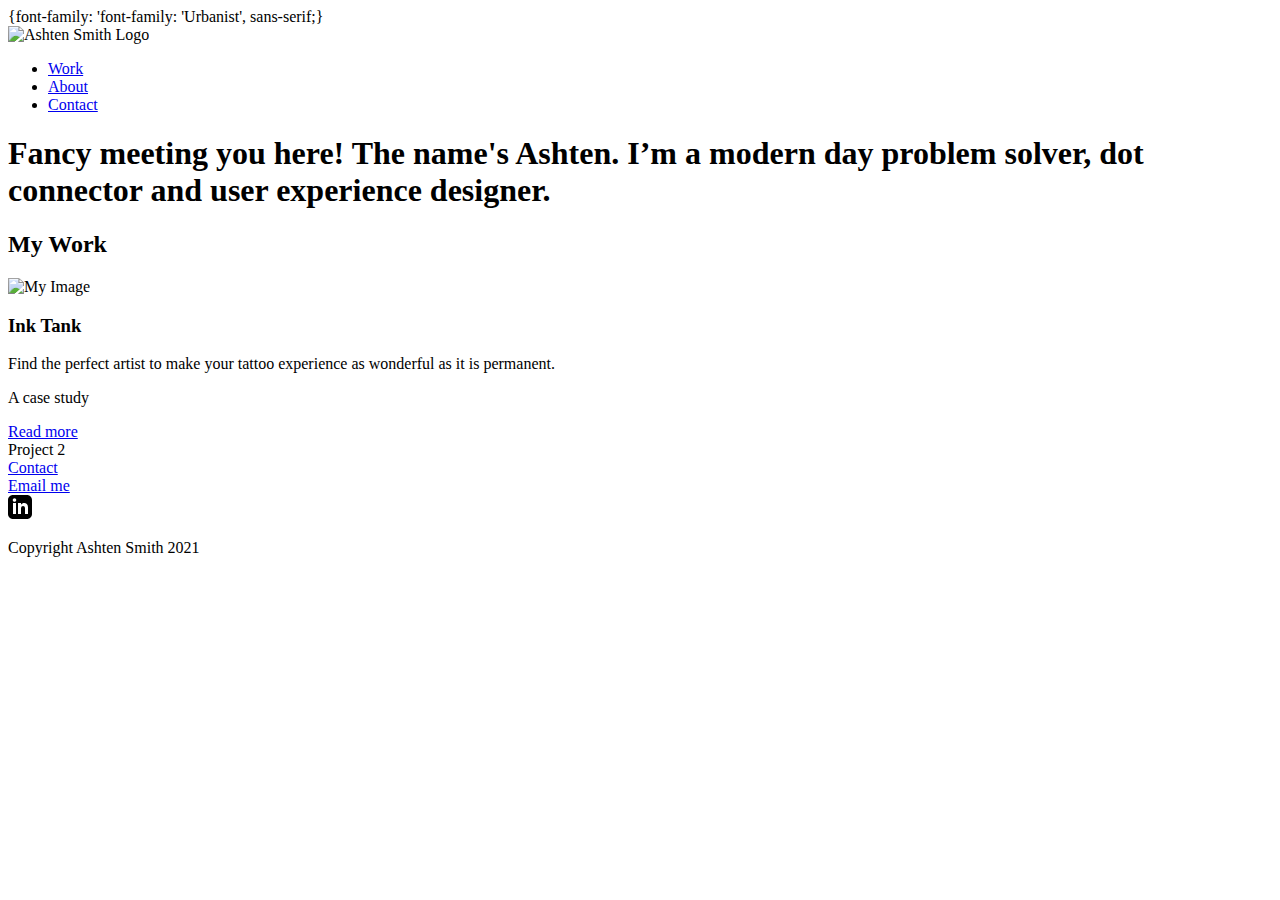
==== untitled folder/1_2/index.html @ 7c526ba3 "deleted files" ====
<!DOCTYPE html>
<html lang="en" dir="ltr">

<head>
  <link rel="preconnect" href="https://fonts.googleapis.com">
<link rel="preconnect" href="https://fonts.gstatic.com" crossorigin>
<link href="https://fonts.googleapis.com/css2?family=Urbanist:wght@100&display=swap" rel="stylesheet">
  <link rel="stylesheet" type="text/css" href="https://cdnjs.cloudflare.com/ajax/libs/normalize/8.0.0/normalize.min.css">
    <link rel="stylesheet" type="text/css" href="css/style.css">

  <meta charset="utf-8">
  <meta name="author" content="Ashten Smith">
  <meta name="description" content="Portfolio Site of Ashten Smith, UX Designer">

  <title>Ashten Smith UX Designer Remote</title>
</head>

<body> {font-family: 'font-family: 'Urbanist', sans-serif;}
  <header>
    <div><img src="img/ashtenlogo.png" alt="Ashten Smith Logo">
      <nav>
        <ul>
        <li><a href="index.html">Work</a></li>
        <li><a href="about.html"target="_self">About</a></li>
        <li><a href="#">Contact</a></li>
        </ul>
      </nav>

    </div>
  </header>
  <main>
    <div>
      <div>
        <h1>Fancy meeting you here! The name's Ashten. <span>I’m a
            modern day problem solver, dot connector and user
            experience designer.</span></h1>
      </div>
    </div>
    <div>
      <div>
        <h2>My Work</h2><div>
            <div>
              <picture>
                <source srcset="img/inktank1.png" media="(max-width:767px)">
                <img src="img/inktank2.png" alt="My Image">
              </picture>
            </div>

          </div>
          <h3>Ink Tank</h3>
          <p>Find the perfect artist to make your
            tattoo experience as wonderful as it is
            permanent.</p>
          <p>A case study</p><a href="utility_management.html">Read more</a>
      </div>
    </div>
    <div>
      <div>Project 2</div>
    </div>
  </main>
  <footer id="contact">
    <a href="#contact">Contact</a>
    <div><a href="mailto:ashtensmith472@gmail.com">Email me</a>

    </div>
    <div>
      <!--Social Media Layout and Placeholders-->
      <a href="https://www.linkedin.com/in/ashten-smith-ba4648173/" target="_blank">
      <svg xmlns="http://www.w3.org/2000/svg" width="24" height="24" viewBox="0 0 24 24"><path d="M19 0h-14c-2.761 0-5 2.239-5 5v14c0 2.761 2.239 5 5 5h14c2.762 0 5-2.239 5-5v-14c0-2.761-2.238-5-5-5zm-11 19h-3v-11h3v11zm-1.5-12.268c-.966 0-1.75-.79-1.75-1.764s.784-1.764 1.75-1.764 1.75.79 1.75 1.764-.783 1.764-1.75 1.764zm13.5 12.268h-3v-5.604c0-3.368-4-3.113-4 0v5.604h-3v-11h3v1.765c1.396-2.586 7-2.777 7 2.476v6.759z"/></svg>
      </a>


      <div>
        <p>Copyright Ashten Smith 2021</p>
      </div>
  </footer>
</body>

</html>
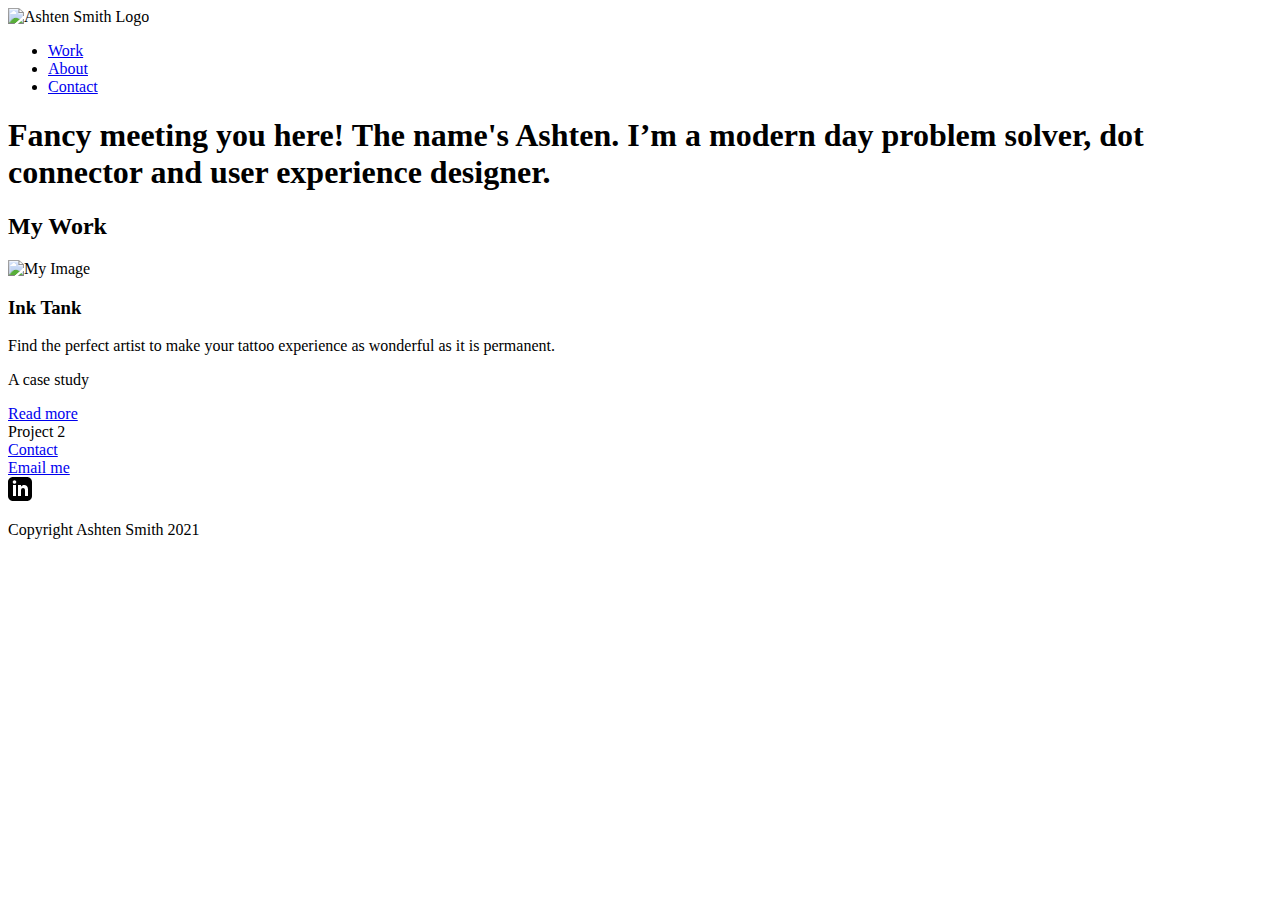
==== commit 696f1fd7: "Change index.html" ====
--- a/untitled folder/1_2/index.html
+++ b/untitled folder/1_2/index.html
@@ -2,20 +2,23 @@
 <html lang="en" dir="ltr">
 
 <head>
-  <link rel="preconnect" href="https://fonts.googleapis.com">
-<link rel="preconnect" href="https://fonts.gstatic.com" crossorigin>
-<link href="https://fonts.googleapis.com/css2?family=Urbanist:wght@100&display=swap" rel="stylesheet">
-  <link rel="stylesheet" type="text/css" href="https://cdnjs.cloudflare.com/ajax/libs/normalize/8.0.0/normalize.min.css">
-    <link rel="stylesheet" type="text/css" href="css/style.css">
-
   <meta charset="utf-8">
   <meta name="author" content="Ashten Smith">
   <meta name="description" content="Portfolio Site of Ashten Smith, UX Designer">
+  <link rel="stylesheet" type="text/css" href="https://cdnjs.cloudflare.com/ajax/libs/normalize/8.0.0/normalize.min.css">
+  <link rel="stylesheet" type="text/css" href="css/style.css">
+  <meta name="viewport" content="width=device-width, initial-scale=1">
+  <link rel="preconnect" href="https://fonts.googleapis.com">
+  <link rel="preconnect" href="https://fonts.gstatic.com" crossorigin>
+  <link href="https://fonts.googleapis.com/css2?family=Open+Sans:wght@300&display=swap" rel="stylesheet">
 
   <title>Ashten Smith UX Designer Remote</title>
 </head>
 
-<body> {font-family: 'font-family: 'Urbanist', sans-serif;}
+
+
+<body>
+
   <header>
     <div><img src="img/ashtenlogo.png" alt="Ashten Smith Logo">
       <nav>
@@ -51,7 +54,8 @@
           <p>Find the perfect artist to make your
             tattoo experience as wonderful as it is
             permanent.</p>
-          <p>A case study</p><a href="utility_management.html">Read more</a>
+          <p>A case study</p><a href="#" class="button">Read more</a>
+
       </div>
     </div>
     <div>
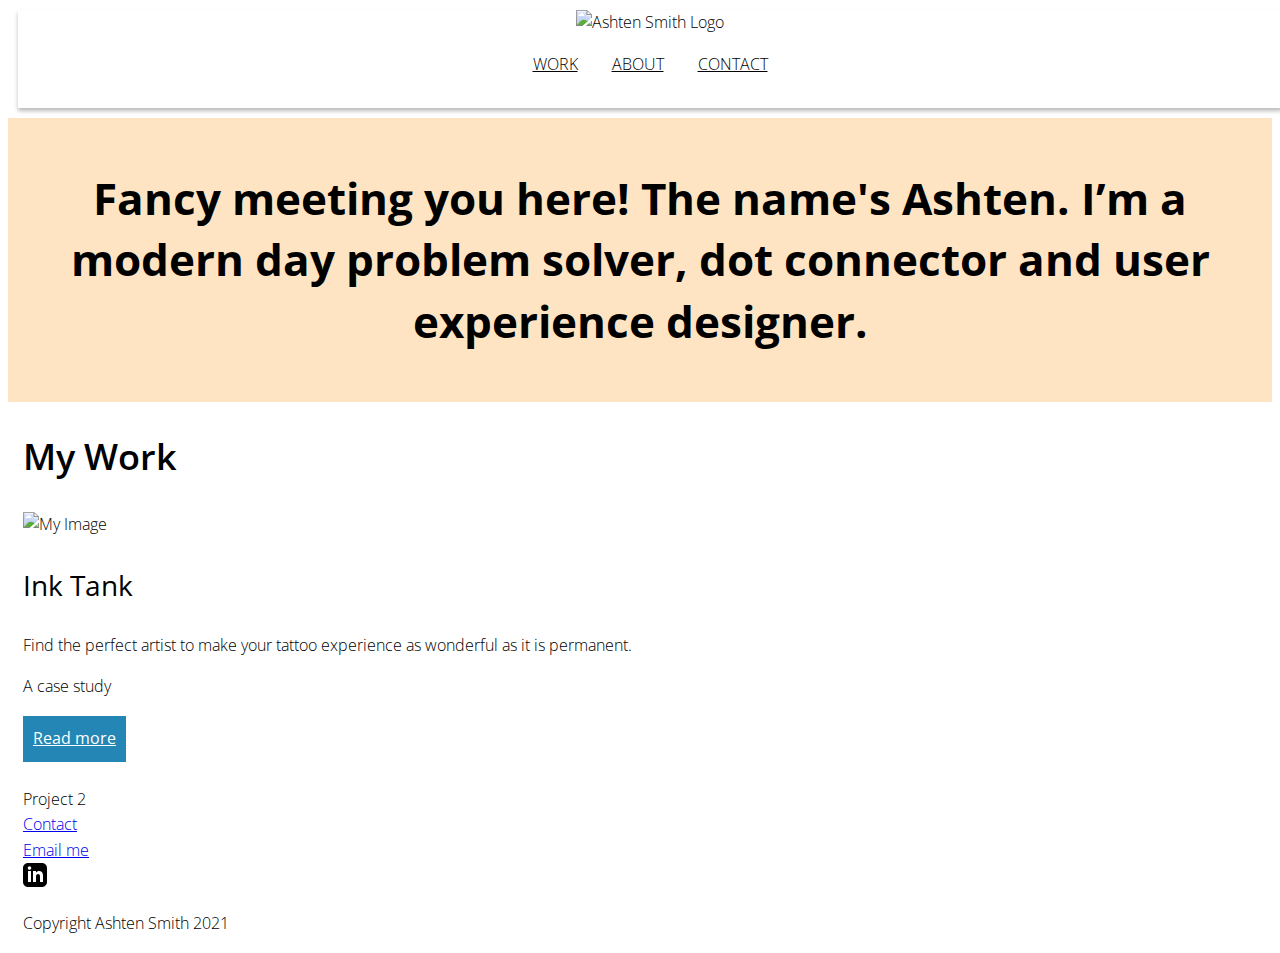
==== commit 787bcdb7: "Added containers and rows" ====
--- a/untitled folder/1_2/index.html
+++ b/untitled folder/1_2/index.html
@@ -16,11 +16,10 @@
 </head>
 
 
-
 <body>
 
   <header>
-    <div><img src="img/ashtenlogo.png" alt="Ashten Smith Logo">
+    <div class="container"><img class="logo" src="img/ashtenlogo.png" alt="Ashten Smith Logo">
       <nav>
         <ul>
         <li><a href="index.html">Work</a></li>
@@ -32,52 +31,56 @@
     </div>
   </header>
   <main>
-    <div>
-      <div>
+    <div id="hero">
+      <div class="container">
         <h1>Fancy meeting you here! The name's Ashten. <span>I’m a
             modern day problem solver, dot connector and user
             experience designer.</span></h1>
       </div>
     </div>
-    <div>
-      <div>
-        <h2>My Work</h2><div>
-            <div>
+    <div id="work">
+  <div class="container">
+    <h2>My Work</h2>
+      <div class="row">
               <picture>
                 <source srcset="img/inktank1.png" media="(max-width:767px)">
                 <img src="img/inktank2.png" alt="My Image">
               </picture>
-            </div>
 
-          </div>
+
+
           <h3>Ink Tank</h3>
           <p>Find the perfect artist to make your
             tattoo experience as wonderful as it is
             permanent.</p>
           <p>A case study</p><a href="#" class="button">Read more</a>
-
+</div>
       </div>
     </div>
-    <div>
+    <div class="container">
       <div>Project 2</div>
     </div>
   </main>
   <footer id="contact">
+<div class="container">
     <a href="#contact">Contact</a>
-    <div><a href="mailto:ashtensmith472@gmail.com">Email me</a>
+  </div>
+    <div class="container"><a href="mailto:ashtensmith472@gmail.com">Email me</a>
 
     </div>
-    <div>
+    <div class="container">
       <!--Social Media Layout and Placeholders-->
       <a href="https://www.linkedin.com/in/ashten-smith-ba4648173/" target="_blank">
-      <svg xmlns="http://www.w3.org/2000/svg" width="24" height="24" viewBox="0 0 24 24"><path d="M19 0h-14c-2.761 0-5 2.239-5 5v14c0 2.761 2.239 5 5 5h14c2.762 0 5-2.239 5-5v-14c0-2.761-2.238-5-5-5zm-11 19h-3v-11h3v11zm-1.5-12.268c-.966 0-1.75-.79-1.75-1.764s.784-1.764 1.75-1.764 1.75.79 1.75 1.764-.783 1.764-1.75 1.764zm13.5 12.268h-3v-5.604c0-3.368-4-3.113-4 0v5.604h-3v-11h3v1.765c1.396-2.586 7-2.777 7 2.476v6.759z"/></svg>
+        <svg xmlns="http://www.w3.org/2000/svg" width="24" height="24" viewBox="0 0 24 24"><path d="M19 0h-14c-2.761 0-5 2.239-5 5v14c0 2.761 2.239 5 5 5h14c2.762 0 5-2.239 5-5v-14c0-2.761-2.238-5-5-5zm-11 19h-3v-11h3v11zm-1.5-12.268c-.966 0-1.75-.79-1.75-1.764s.784-1.764 1.75-1.764 1.75.79 1.75 1.764-.783 1.764-1.75 1.764zm13.5 12.268h-3v-5.604c0-3.368-4-3.113-4 0v5.604h-3v-11h3v1.765c1.396-2.586 7-2.777 7 2.476v6.759z"/></svg>
       </a>
-
 
       <div>
         <p>Copyright Ashten Smith 2021</p>
       </div>
+      </div>
   </footer>
 </body>
 
+
+
 </html>
--- a/untitled folder/1_2/css/style.css
+++ b/untitled folder/1_2/css/style.css
@@ -0,0 +1,109 @@
+/*
+Colors used:
+Primary Color (White): #FFFFFF;
+Secondary Color (Black): #00000;
+*/
+* {
+  box-sizing: border-box;
+}
+
+body {
+background-color: #FFFFFF;
+font-family: 'Open Sans', sans-serif;
+font-size: 16px; /* Sets the font size to 16px */
+font-weight: 300; /* Sets the font weight to 300 */
+line-height: 1.6; /* Sets the line-height to 1.6 * the font-size */
+color: #000000;
+}
+
+h1, h2, h3, h4 {
+line-height: 1.4;
+}
+h1 {
+font-size: 2.75em;
+font-weight: 700;
+}
+
+h2 {
+font-size: 2.25em;
+font-weight: 600;
+}
+
+h3 {
+font-size: 1.75em;
+font-weight: 400;
+}
+h4 {
+font-size: 1.35em;
+font-weight: 400;
+}
+img {
+  width: 100%;
+}
+header {
+  background-color: FFFFF;
+  text-align: center;
+  padding-top: 10px 0;
+padding-right: 5px;
+padding-bottom: 15px;
+padding-left: 5px;;
+  margin: 10px;
+  -webkit-box-shadow: 0px 3px 4px 0px rgba(50, 50, 50, 0.33);
+  -moz-box-shadow:    0px 3px 4px 0px rgba(50, 50, 50, 0.33);
+  box-shadow:         0px 3px 4px 0px rgba(50, 50, 50, 0.33);
+  position: relative;
+  width: 100%;
+}
+
+
+.button {
+  display: inline-block; /* since the <a> tag is inline by default, we need to change this to inline-block, but more on this in the next exercise */
+  background-color: #2386B5;
+  color: #ffffff; /* needed to override the default link color */
+  font-weight: 400;
+  padding: 10px;
+  border-radius: 0px;
+  border-bottom: 0px solid #994c30; /* width of the border, type, color */
+  transition: 0.2s opacity;
+}
+.button:hover {
+  opacity: 0.8; /* Reduces the opacity of the button to 80% */
+  text-decoration: none;
+}
+
+
+/* Layout styling */
+.container {
+  padding: 0 15px;
+}
+.row {
+  margin: 25px 0; /* 25px top and bottom, 0 left and right */
+}
+
+#hero h1 {
+  text-align: center; /* Centers text */
+}
+.logo {
+  max-width: 250px;
+}
+
+nav > ul { list-style-type: none; padding: 0;
+}
+nav > ul > li {
+  display: inline-block;
+}
+nav > ul > li > a {
+  padding: 0 15px;
+  text-transform: uppercase;
+  text-decoration: none
+  font-weight: 700;
+  color: #000000;
+}
+nav > ul > li > a:hover { text-decoration: none;
+}
+#hero {
+  background-color: #ffe4c4;
+  padding: 20px 0;
+  display: inline-block;
+  width: 100%;
+}
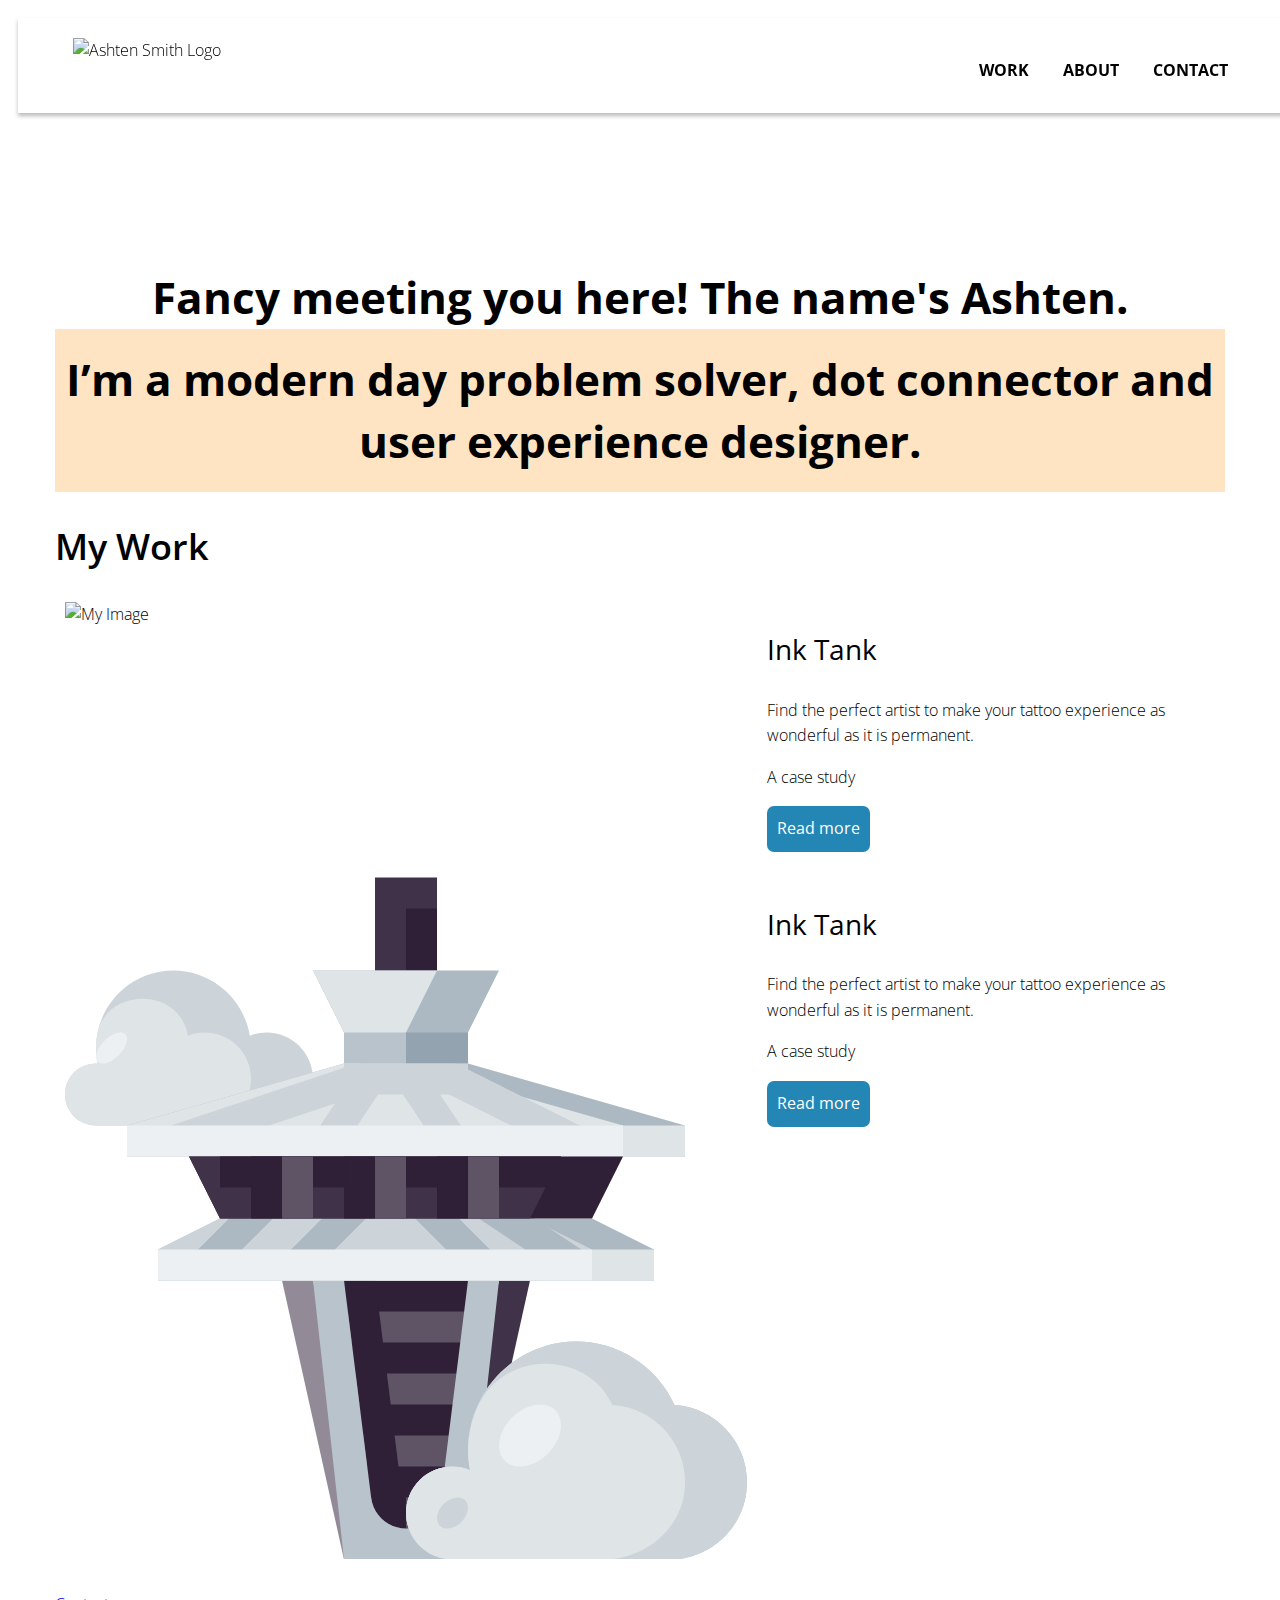
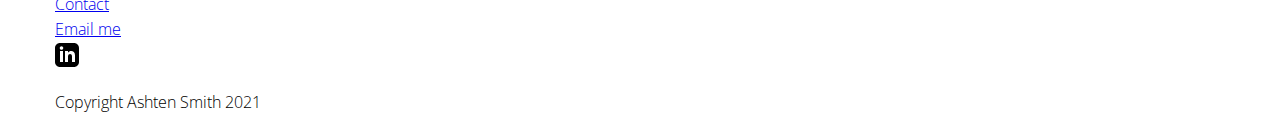
==== commit 006bad09: "Animation additions" ====
--- a/untitled folder/1_2/index.html
+++ b/untitled folder/1_2/index.html
@@ -33,7 +33,7 @@
   <main>
     <div id="hero">
       <div class="container">
-        <h1>Fancy meeting you here! The name's Ashten. <span>I’m a
+        <h1>Fancy meeting you here! The name's Ashten.<span>I’m a
             modern day problem solver, dot connector and user
             experience designer.</span></h1>
       </div>
@@ -42,24 +42,61 @@
   <div class="container">
     <h2>My Work</h2>
       <div class="row">
+        <div class="col-md-6 col-lg-7">
               <picture>
                 <source srcset="img/inktank1.png" media="(max-width:767px)">
                 <img src="img/inktank2.png" alt="My Image">
               </picture>
+            </div>
 
 
 
+
+                <div class="col-md-6 col-lg-5">
           <h3>Ink Tank</h3>
           <p>Find the perfect artist to make your
             tattoo experience as wonderful as it is
             permanent.</p>
           <p>A case study</p><a href="#" class="button">Read more</a>
-</div>
+        </div>
+        </div>
+
+
+        <div class="row">
+          <div class="col-md-6 col-lg-7">
+            <svg class=needle xmlns="http://www.w3.org/2000/svg" height="469pt" viewBox="0 0 469.34813 469" width="469pt"><path class="cloud" d="m138.679688 106.839844c-3.941407.019531-7.847657.773437-11.515626 2.222656-3.0625-19.078125-16.21875-35-34.375-41.605469-18.160156-6.601562-38.46875-2.851562-53.070312 9.804688s-21.199219 32.226562-17.242188 51.140625c-.394531-.023438-.730468-.226563-1.128906-.226563-11.789062-.011719-21.347656 9.542969-21.347656 21.332031 0 11.789063 9.558594 21.339844 21.347656 21.332032h117.332032c17.675781 0 32-14.324219 32-32 0-17.671875-14.324219-32-32-32zm0 0" fill="#ccd4da"/><path d="m128.015625 138.839844c.054687-10.566406-5.136719-20.472656-13.855469-26.4375-8.722656-5.96875-19.835937-7.21875-29.664062-3.339844-.027344-.179688-.058594-.363281-.089844-.542969-5.699219-33.363281-56.820312-33.140625-62.34375.25-1.078125 6.515625-.9375 13.171875.414062 19.632813-.394531-.023438-.730468-.226563-1.128906-.226563-11.789062-.011719-21.347656 9.542969-21.347656 21.332031 0 11.789063 9.558594 21.339844 21.347656 21.332032h74.667969c17.671875 0 32-14.324219 32-32zm0 0" fill="#dfe4e7"/><path d="m41.46875 108.054688c-2.730469-2.726563-9.171875-.707032-14.390625 4.515624-5.222656 5.21875-7.242187 11.664063-4.515625 14.390626 2.726562 2.726562 9.167969.703124 14.390625-4.515626 5.21875-5.21875 7.242187-11.664062 4.515625-14.390624zm0 0" fill="#edf0f2"/><path d="m213.347656.175781h42.667969v85.332031h-42.667969zm0 0" fill="#403248"/><path d="m234.679688 21.507812h21.335937v64h-21.335937zm0 0" fill="#2f2038"/><path d="m192.015625 277.507812h85.332031v192h-85.332031zm0 0" fill="#2f2038"/><path d="m192.015625 298.839844h85.332031v21.335937h-85.332031zm0 0" fill="#5f5366"/><path d="m192.015625 341.507812h85.332031v21.332032h-85.332031zm0 0" fill="#5f5366"/><path d="m192.015625 384.175781h85.332031v21.332031h-85.332031zm0 0" fill="#5f5366"/><path d="m192.015625 426.839844h85.332031v21.335937h-85.332031zm0 0" fill="#5f5366"/><path d="m213.347656 469.507812h-21.332031l-42.667969-192h21.332032zm0 0" fill="#928a97"/><path d="m256.015625 469.507812h21.332031l42.667969-192h-21.335937zm0 0" fill="#403248"/><path d="m234.679688 448.175781c-12.167969-.023437-22.433594-9.074219-23.976563-21.148437l-19.855469-158.863282 21.167969-2.644531 19.851563 158.84375c.191406 1.410157 1.390624 2.46875 2.8125 2.476563zm0 0" fill="#2f2038"/><path d="m234.679688 448.175781c-12.1875 0-22.464844-9.078125-23.976563-21.171875l-18.6875-149.496094h-21.335937l21.335937 192h85.332031l21.332032-192h-21.332032l-18.6875 149.496094c-1.511718 12.09375-11.792968 21.171875-23.980468 21.171875zm0 0" fill="#b8c3cb"/><path d="m277.347656 128.171875v-21.332031l21.332032-42.667969h-128l21.335937 42.667969v21.332031l-149.335937 42.667969v21.332031h384v-21.332031zm0 0" fill="#adb9c2"/><path d="m42.679688 170.839844h384v21.335937h-384zm0 0" fill="#dfe4e7"/><path d="m234.679688 128.171875v-21.332031l21.335937-42.667969h-85.335937l21.335937 42.667969v21.332031l-149.335937 42.667969v21.332031h341.335937v-21.332031zm0 0" fill="#dfe4e7"/><g fill="#ccd4da"><path d="m71.3125 171.414062 127.988281-42.707031 6.75 20.226563-127.988281 42.707031zm0 0"/><path d="m172.472656 175.589844 42.667969-64 17.75 11.835937-42.667969 64zm0 0"/><path d="m215.140625 123.425781 17.75-11.835937 42.664063 64-17.75 11.835937zm0 0"/><path d="m219.242188 127.050781 9.542968-19.085937 128 64-9.542968 19.085937zm0 0"/></g><path d="m42.679688 170.839844h341.335937v21.335937h-341.335937zm0 0" fill="#edf0f2"/><path d="m405.347656 277.507812h-341.332031v-21.335937l42.664063-21.332031h256l42.667968 21.332031zm0 0" fill="#adb9c2"/><path d="m64.015625 256.175781h341.332031v21.332031h-341.332031zm0 0" fill="#dfe4e7"/><path d="m320.015625 234.839844h-213.335937l-42.664063 21.332031v21.335937h298.664063v-21.335937zm0 0" fill="#ccd4da"/><path d="m88.472656 259.300781 42.667969-42.667969 15.082031 15.082032-42.667968 42.667968zm0 0" fill="#adb9c2"/><path d="m152.472656 259.300781 42.667969-42.667969 15.082031 15.082032-42.667968 42.667968zm0 0" fill="#adb9c2"/><path d="m282.097656 233.050781 11.832032-17.75 64 42.664063-11.832032 17.75zm0 0" fill="#adb9c2"/><path d="m237.804688 231.714844 15.085937-15.082032 42.664063 42.667969-15.082032 15.082031zm0 0" fill="#adb9c2"/><path d="m106.679688 234.839844-21.332032-42.667969h298.667969l-21.335937 42.667969zm0 0" fill="#2f2038"/><path d="m106.679688 234.839844-21.332032-42.667969h256l-21.332031 42.667969zm0 0" fill="#403248"/><path d="m106.679688 192.175781h234.667968v21.332031h-234.667968zm0 0" fill="#2f2038"/><path d="m128.015625 192.175781h21.332031v42.664063h-21.332031zm0 0" fill="#2f2038"/><path d="m149.347656 192.175781h21.332032v42.664063h-21.332032zm0 0" fill="#5f5366"/><path d="m213.347656 192.175781h21.332032v42.664063h-21.332032zm0 0" fill="#5f5366"/><path d="m277.347656 192.175781h21.332032v42.664063h-21.332032zm0 0" fill="#5f5366"/>
+              <path d="m192.015625 192.175781h21.332031v42.664063h-21.332031zm0 0" fill="#2f2038"/>
+              <path d="m256.015625 192.175781h21.332031v42.664063h-21.332031zm0 0" fill="#2f2038"/>
+              <path d="m234.679688 106.839844h42.667968v21.335937h-42.667968zm0 0" fill="#93a3af"/>
+              <path d="m192.015625 106.839844h42.664063v21.335937h-42.664063zm0 0" fill="#b8c3cb"/>
+              <path d="m64.015625 256.175781h298.664063v21.332031h-298.664063zm0 0" fill="#edf0f2"/>
+              <path d="m192.015625 128.175781h85.332031v21.332031h-85.332031zm0 0" fill="#ccd4da"/>
+              <path d="m419.40625 363.183594c-15.574219-34.289063-54.316406-51.523438-90.210938-40.125-35.890624 11.394531-57.597656 47.828125-50.535156 84.816406-11.960937-4.839844-25.664062-2.015625-34.738281 7.160156-9.074219 9.179688-11.742187 22.910156-6.769531 34.820313 4.976562 11.90625 16.621094 19.660156 29.527344 19.652343h149.335937c28.773437.066407 52.386719-22.757812 53.304687-51.515624.917969-28.761719-21.195312-53.042969-49.914062-54.808594zm0 0" fill="#b8c3cb"/>
+              <path class="cloud" d="m419.40625 363.183594c-15.574219-34.289063-54.316406-51.523438-90.210938-40.125-35.890624 11.394531-57.597656 47.828125-50.535156 84.816406-11.960937-4.839844-25.664062-2.015625-34.738281 7.160156-9.074219 9.179688-11.742187 22.910156-6.769531 34.820313 4.976562 11.90625 16.621094 19.660156 29.527344 19.652343h149.335937c28.773437.066407 52.386719-22.757812 53.304687-51.515624.917969-28.761719-21.195312-53.042969-49.914062-54.808594zm0 0" fill="#ccd4da"/>
+              <path d="m426.292969 422.707031c1.777343-14.554687-2.53125-29.199219-11.914063-40.46875-9.382812-11.273437-23.003906-18.167969-37.640625-19.054687-.089843-.191406-.179687-.378906-.269531-.566406-18.253906-37.941407-75.046875-36.695313-92.507812 1.613281-4.375 9.609375-6.628907 20.050781-6.613282 30.609375.054688 4.375.496094 8.738281 1.3125 13.035156-11.960937-4.839844-25.664062-2.015625-34.738281 7.160156-9.074219 9.179688-11.742187 22.910156-6.769531 34.820313 4.976562 11.90625 16.621094 19.660156 29.527344 19.652343h103.871093c27.464844 0 52.496094-19.527343 55.742188-46.800781zm0 0" fill="#dfe4e7"/>
+              <path d="m337.433594 366.757812c-6.804688-6.804687-20.117188-4.519531-29.734375 5.101563-9.621094 9.617187-11.902344 22.929687-5.101563 29.730469 6.800782 6.804687 20.113282 4.519531 29.734375-5.101563 9.617188-9.617187 11.902344-22.929687 5.101563-29.730469zm0 0" fill="#edf0f2"/>
+              <path d="m275.390625 428.796875c-3.402344-3.398437-10.058594-2.257813-14.867187 2.550781-4.808594 4.8125-5.953126 11.46875-2.550782 14.867188 3.402344 3.402344 10.058594 2.261718 14.867188-2.550782 4.808594-4.808593 5.949218-11.464843 2.550781-14.867187zm0 0" fill="#ccd4da"/></svg>
+
+
+              </div>
+
+
+
+
+                  <div class="col-md-6 col-lg-5">
+            <h3>Ink Tank</h3>
+            <p>Find the perfect artist to make your
+              tattoo experience as wonderful as it is
+              permanent.</p>
+            <p>A case study</p><a href="#" class="button">Read more</a>
+          </div>
+          </div>
+          </div>
+
+
       </div>
     </div>
-    <div class="container">
-      <div>Project 2</div>
-    </div>
+
   </main>
   <footer id="contact">
 <div class="container">
--- a/untitled folder/1_2/css/style.css
+++ b/untitled folder/1_2/css/style.css
@@ -41,7 +41,7 @@
   width: 100%;
 }
 header {
-  background-color: FFFFF;
+  background-color: #FFFFFF;
   text-align: center;
   padding-top: 10px 0;
 padding-right: 5px;
@@ -51,9 +51,11 @@
   -webkit-box-shadow: 0px 3px 4px 0px rgba(50, 50, 50, 0.33);
   -moz-box-shadow:    0px 3px 4px 0px rgba(50, 50, 50, 0.33);
   box-shadow:         0px 3px 4px 0px rgba(50, 50, 50, 0.33);
-  position: relative;
+  position: fixed;
   width: 100%;
 }
+
+main {padding-top: 230px}
 
 
 .button {
@@ -61,8 +63,9 @@
   background-color: #2386B5;
   color: #ffffff; /* needed to override the default link color */
   font-weight: 400;
+  text-decoration: none;
   padding: 10px;
-  border-radius: 0px;
+  border-radius: 7px;
   border-bottom: 0px solid #994c30; /* width of the border, type, color */
   transition: 0.2s opacity;
 }
@@ -74,7 +77,12 @@
 
 /* Layout styling */
 .container {
+  max-width: 1200px;
+  margin-left: auto;
+  margin-right: auto;
   padding: 0 15px;
+  padding-right: 15px;
+  padding-left: 15px;
 }
 .row {
   margin: 25px 0; /* 25px top and bottom, 0 left and right */
@@ -84,7 +92,7 @@
   text-align: center; /* Centers text */
 }
 .logo {
-  max-width: 250px;
+  max-width: 200px;
 }
 
 nav > ul { list-style-type: none; padding: 0;
@@ -95,15 +103,98 @@
 nav > ul > li > a {
   padding: 0 15px;
   text-transform: uppercase;
-  text-decoration: none
+  text-decoration: none;
   font-weight: 700;
   color: #000000;
 }
 nav > ul > li > a:hover { text-decoration: none;
 }
-#hero {
+#hero span {
   background-color: #ffe4c4;
   padding: 20px 0;
-  display: inline-block;
+  display: block;
   width: 100%;
 }
+
+
+/* ==============================
+Medium devices (640px and larger)
+================================= */
+@media only screen and (min-width: 640px) {
+  header {
+    text-align: unset;
+    padding: 20px 0 13px;
+  }
+
+  nav {
+    width: auto;
+    float: right;
+    margin-top: 4px;
+  }
+  .col-md-6 {
+  width: 50%;
+  }
+  [class*="col-"] {
+    float: left;
+    padding-right: 10px;
+    padding-left: 10px;
+  }
+  .row::after {
+  content: "";
+  clear: both;
+  display: table;
+}
+}
+
+
+/* ==============================
+Large devices (1024px or larger)
+================================= */
+@media only screen and (min-width: 1024px) {header {
+  text-align: unset;
+  padding: 20px 0 13px;
+}
+
+nav {
+  width: auto;
+  float: right;
+  margin-top: 4px;
+}
+.col-lg-7 {
+width: 60%;
+}
+.col-lg-5 {
+width: 40%;
+}
+[class*="col-"] {
+  float: left;
+  padding-right: 10px;
+  padding-left: 10px;
+}
+}
+/* ==============================
+X-large devices (1440px or larger)
+================================= */
+@media only screen and (min-width: 1440px) {
+}
+
+.row::after {
+content: "";
+clear: both;
+display: table;
+}
+.needle {width: 100%;
+max-width: 100%;
+height: auto;}
+
+@keyframes cloud-move {
+  from {transform: translate(0,50px);}
+  to {transform: translate(200px,50px);}
+}
+.cloud {
+  animation-duration: 30s;
+  animation-name: cloud-move;
+  animation-iteration-count: infinite;
+  animation-direction: alternate;
+  animation-timing-function: linear;
+}
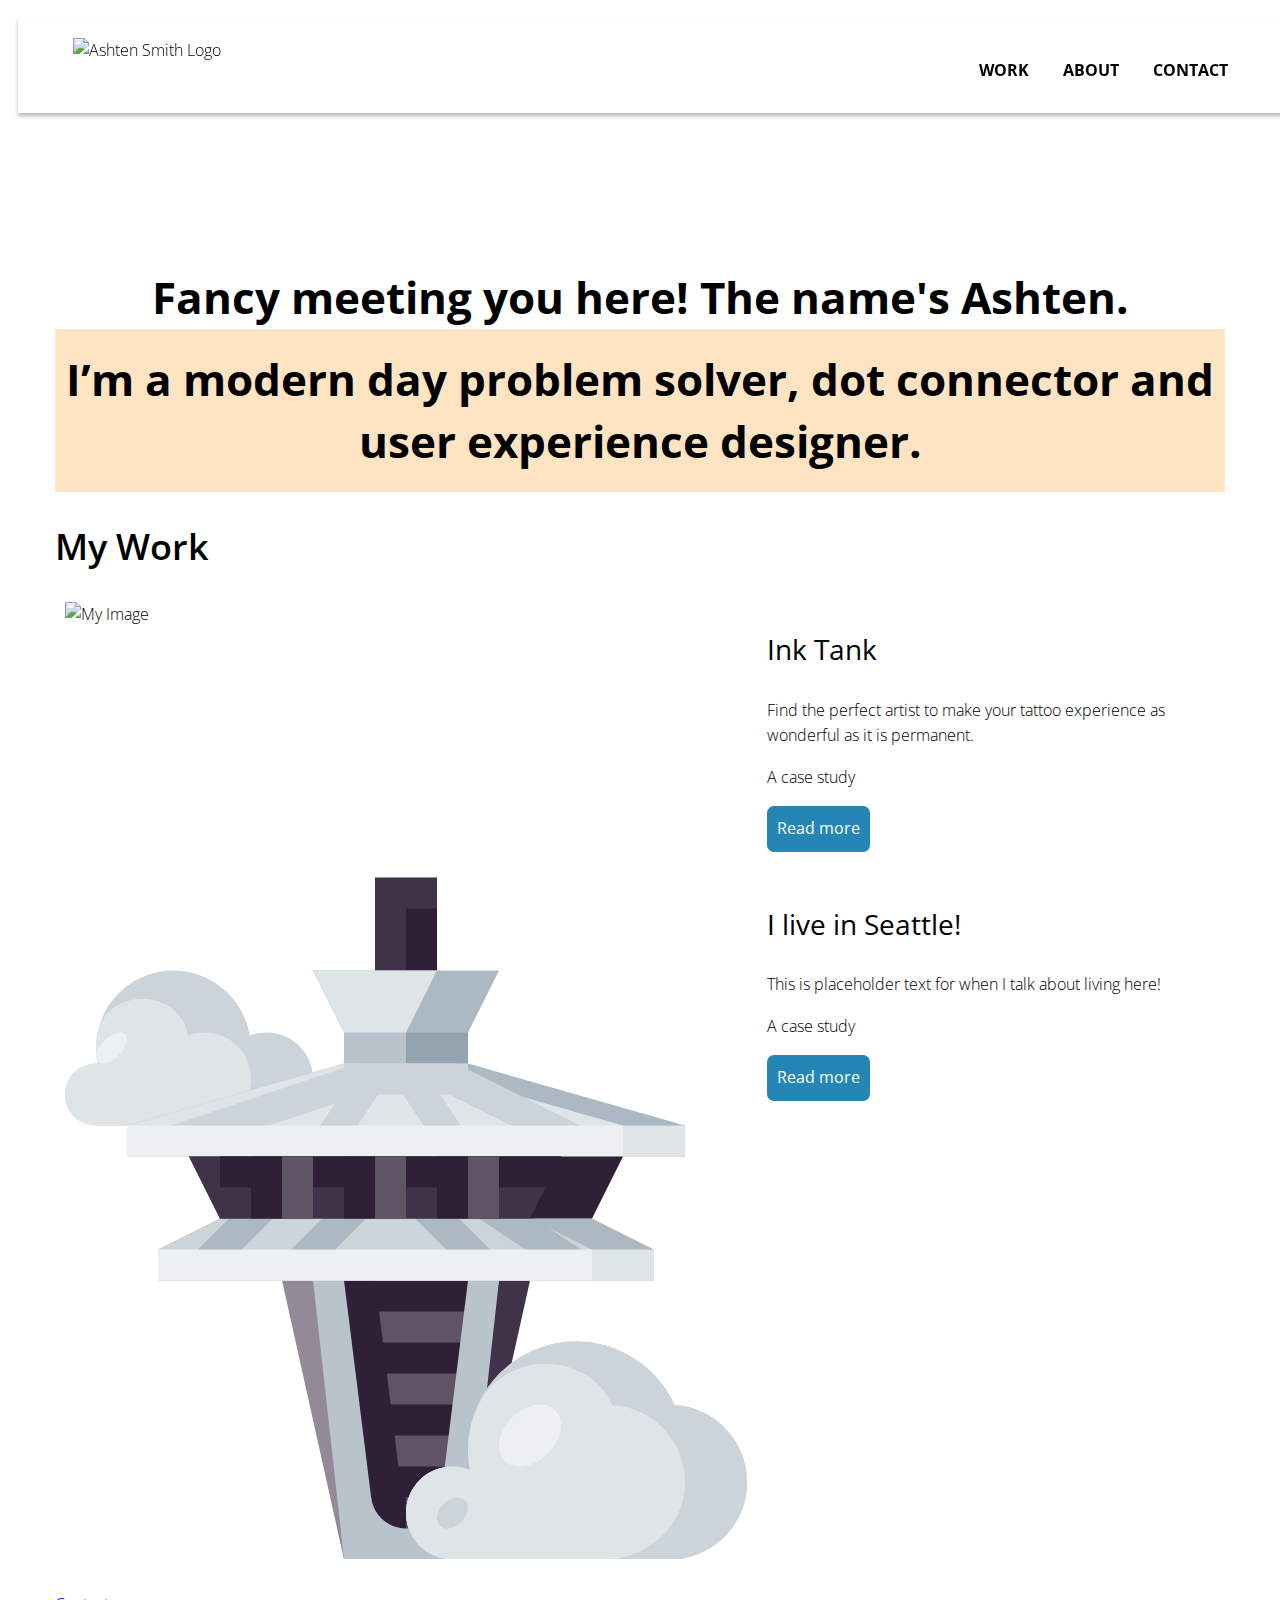
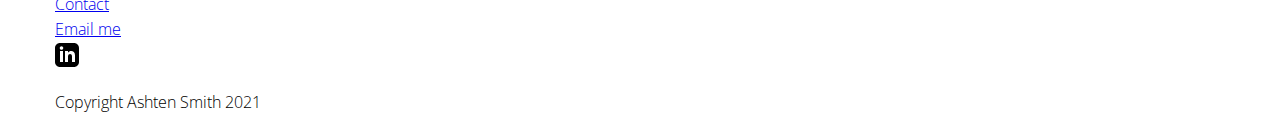
==== commit b7ed1a8a: "Added js script" ====
--- a/untitled folder/1_2/index.html
+++ b/untitled folder/1_2/index.html
@@ -57,7 +57,7 @@
           <p>Find the perfect artist to make your
             tattoo experience as wonderful as it is
             permanent.</p>
-          <p>A case study</p><a href="#" class="button">Read more</a>
+          <p>A case study</p><a href="utility_management.html" class="button">Read more</a>
         </div>
         </div>
 
@@ -84,10 +84,8 @@
 
 
                   <div class="col-md-6 col-lg-5">
-            <h3>Ink Tank</h3>
-            <p>Find the perfect artist to make your
-              tattoo experience as wonderful as it is
-              permanent.</p>
+            <h3>I live in Seattle!</h3>
+            <p>This is placeholder text for when I talk about living here!</p>
             <p>A case study</p><a href="#" class="button">Read more</a>
           </div>
           </div>
@@ -116,6 +114,7 @@
       </div>
       </div>
   </footer>
+  <script src="js/scripts.js"></script>
 </body>
 
 
